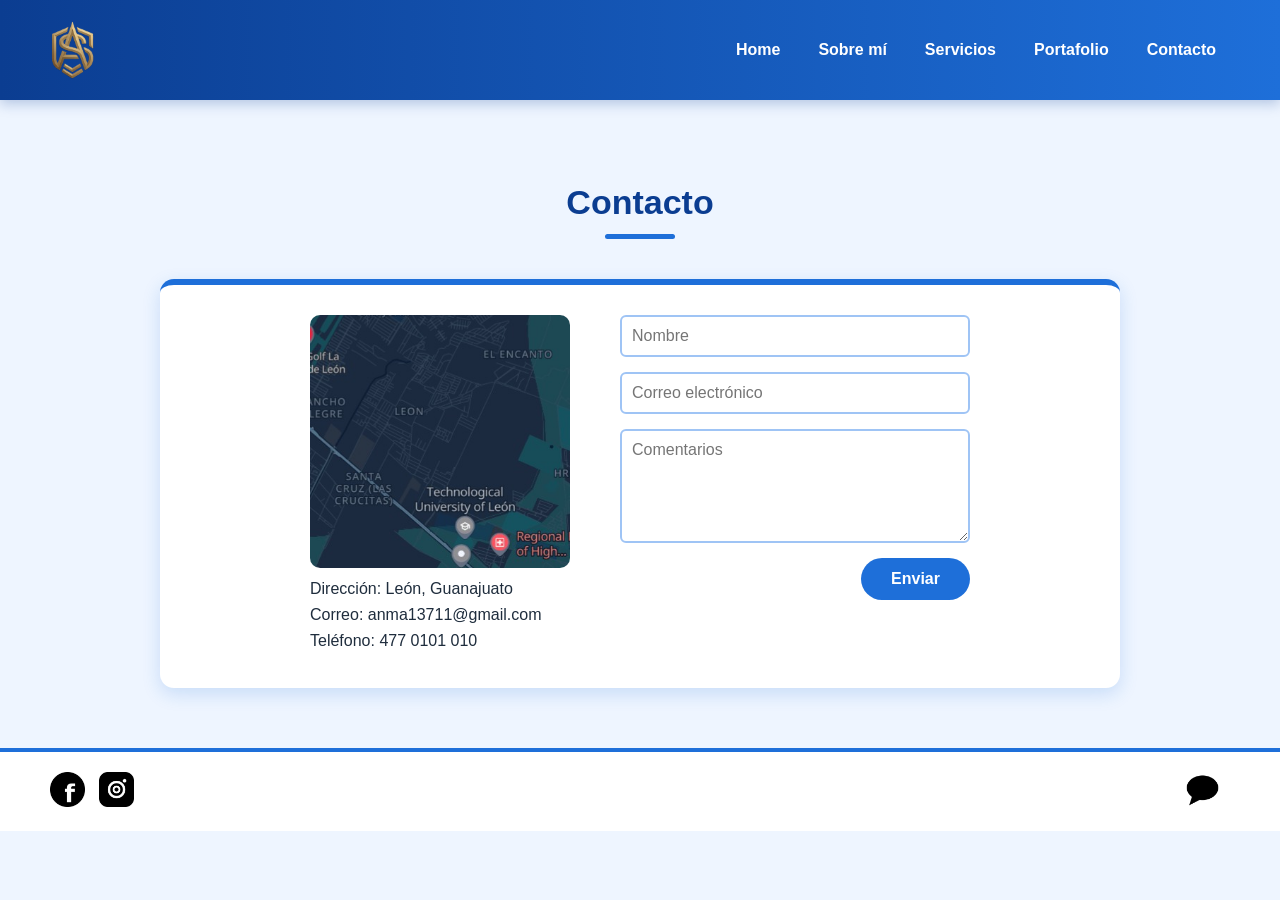
==== contacto.html @ 16484cbe "Primer version" ====
<!DOCTYPE html>
<html lang="es">
<head>
    <meta charset="UTF-8">
    <meta name="viewport" content="width=device-width, initial-scale=1.0">
    <title>Contacto - Portafolio</title>
    <link rel="stylesheet" href="styles.css">
</head>
<body>
    <header>
        <div id="logo"><a href="index.html"><img src="logo.png" alt="Logo de Angel Salazar: monograma A y S dentro de un escudo dorado"></a></div>
        <nav>
            <ul>
                <li><a href="index.html">Home</a></li>
                <li><a href="sobre-mi.html">Sobre mí</a></li>
                <li><a href="servicios.html">Servicios</a></li>
                <li><a href="portafolio.html">Portafolio</a></li>
                <li><a href="contacto.html">Contacto</a></li>
            </ul>
        </nav>
    </header>

    <main>
        <h1>Contacto</h1>
        <section class="contacto-container">
            <div class="info-contacto">
                <img src="mapa-ubicacion.jpg" alt="Mapa de Google Maps de León, Guanajuato, con la ubicación de la Universidad Tecnológica de León">
                <p>Dirección: León, Guanajuato</p>
                <p>Correo: anma13711@gmail.com</p>
                <p>Teléfono: 477 0101 010</p>
            </div>
            <form class="formulario-contacto">
                <input type="text" name="nombre" placeholder="Nombre" aria-label="Nombre">
                <input type="email" name="correo" placeholder="Correo electrónico" aria-label="Correo electrónico">
                <textarea name="comentarios" placeholder="Comentarios" aria-label="Comentarios" rows="5"></textarea>
                <button type="submit" class="boton-primario">Enviar</button>
            </form>
        </section>
    </main>

    <footer>
        <div class="redes-sociales">
            <a href="https://facebook.com" target="_blank"><img src="icono-fb.png" alt="Icono de Facebook"></a>
            <a href="https://instagram.com" target="_blank"><img src="icono-ig.png" alt="Icono de Instagram"></a>
        </div>
        <div class="chat">
            <img src="icono-chat.png" alt="Icono de burbuja de chat">
        </div>
    </footer>
</body>
</html>
---- styles.css ----
/* Selectores básicos y Tipografía Legible */
body {
    font-family: Arial, sans-serif;
    margin: 0;
    padding: 0;
    background-color: #eef5ff;
    color: #1f2d3d;
}

/* Estructura del Header y Modelo de Caja */
header {
    display: flex;
    justify-content: space-between;
    align-items: center;
    padding: 20px 50px;
    background: linear-gradient(90deg, #0b3d91 0%, #1e6fd9 100%);
    box-shadow: 0px 4px 12px rgba(11, 61, 145, 0.25);
}

/* Selector de ID */
#logo a {
    display: block;
}

#logo img {
    display: block;
    height: 60px;
}

nav ul {
    list-style-type: none;
    display: flex;
    gap: 10px;
    margin: 0;
    padding: 0;
}

nav a {
    display: block;
    padding: 8px 14px;
    text-decoration: none;
    color: #ffffff;
    font-weight: bold;
    border-radius: 6px;
    transition: background-color 0.3s ease;
}

nav a:hover {
    background-color: rgba(255, 255, 255, 0.25);
}

/* Contenido Principal */
main {
    text-align: center;
    padding: 60px 20px;
    min-height: 50vh;
}

h1 {
    font-size: 34px;
    color: #0b3d91;
    margin-bottom: 40px;
}

h1::after {
    content: "";
    display: block;
    width: 70px;
    height: 5px;
    margin: 12px auto 0;
    background-color: #1e6fd9;
    border-radius: 3px;
}

h2 {
    color: #0b3d91;
}

/* Selector de Clase para contenedor */
.hero-container {
    background-color: #ffffff;
    border-top: 6px solid #1e6fd9;
    border-radius: 14px;
    padding: 40px;
    max-width: 700px;
    margin: 0 auto; /* Box model: centrado */
    box-shadow: 0px 6px 18px rgba(30, 111, 217, 0.18);
    line-height: 1.6;
}

/* Diseño de Botón Básico con Pseudo-clases */
.boton-primario {
    display: inline-block;
    margin-top: 25px;
    padding: 12px 30px;
    background-color: #1e6fd9;
    color: #ffffff;
    text-decoration: none;
    font-weight: bold;
    border-radius: 25px;
    transition: background-color 0.3s ease, transform 0.3s ease;
}

.boton-primario:hover {
    background-color: #0b3d91;
    transform: translateY(-3px);
    box-shadow: 0px 6px 14px rgba(11, 61, 145, 0.35);
}

/* Footer */
footer {
    display: flex;
    justify-content: space-between;
    align-items: center;
    padding: 20px 50px;
    background-color: #ffffff;
    border-top: 4px solid #1e6fd9;
}

.redes-sociales img, .chat img {
    width: 35px;
    margin-right: 10px;
}

/* ---------- Sobre mí ---------- */
.sobre-mi-container {
    display: flex;
    align-items: center;
    justify-content: center;
    gap: 40px;
    max-width: 900px;
    margin: 0 auto;
    padding: 30px;
    background-color: #ffffff;
    border-top: 6px solid #1e6fd9;
    border-radius: 14px;
    box-shadow: 0px 6px 18px rgba(30, 111, 217, 0.18);
}

.sobre-mi-container img {
    width: 300px;
    height: 250px;
    object-fit: cover;
    border: 4px solid #1e6fd9;
    border-radius: 12px;
}

.sobre-mi-container p {
    max-width: 450px;
    text-align: left;
    line-height: 1.6;
}

/* ---------- Servicios ---------- */
.servicio-item {
    display: flex;
    align-items: center;
    gap: 30px;
    max-width: 800px;
    margin: 30px auto;
    padding: 25px;
    text-align: left;
    background-color: #ffffff;
    border-left: 6px solid #1e6fd9;
    border-radius: 12px;
    box-shadow: 0px 4px 12px rgba(30, 111, 217, 0.15);
    transition: transform 0.3s ease, box-shadow 0.3s ease;
}

.servicio-item:hover {
    transform: translateY(-5px);
    box-shadow: 0px 10px 22px rgba(30, 111, 217, 0.28);
}

.servicio-item img {
    width: 150px;
    height: 150px;
    object-fit: cover;
    border-radius: 10px;
}

.servicio-item h2 {
    margin-top: 0;
}

/* ---------- Portafolio ---------- */
.grid-portafolio {
    display: grid;
    grid-template-columns: repeat(3, 1fr);
    gap: 30px;
    max-width: 900px;
    margin: 0 auto;
    padding: 20px;
}

.proyecto {
    background-color: #ffffff;
    border-top: 6px solid #1e6fd9;
    border-radius: 12px;
    padding: 30px 22px 25px;
    text-align: left;
    box-shadow: 0px 4px 12px rgba(30, 111, 217, 0.15);
    transition: transform 0.3s ease, box-shadow 0.3s ease;
}

.proyecto:hover {
    transform: translateY(-8px);
    box-shadow: 0px 12px 24px rgba(30, 111, 217, 0.3);
}

.numero {
    display: inline-block;
    padding: 6px 12px;
    background-color: #1e6fd9;
    color: #ffffff;
    font-weight: bold;
    border-radius: 20px;
}

.proyecto h2 {
    font-size: 22px;
    margin: 15px 0 10px;
}

.proyecto p {
    font-size: 15px;
    line-height: 1.5;
    margin: 0 0 18px;
}

.tecnologias {
    list-style-type: none;
    display: flex;
    flex-wrap: wrap;
    gap: 8px;
    margin: 0;
    padding: 0;
}

.tecnologias li {
    padding: 5px 12px;
    background-color: #e3f0ff;
    color: #0b4a9e;
    font-size: 13px;
    font-weight: bold;
    border-radius: 15px;
}

/* ---------- Contacto ---------- */
.contacto-container {
    display: flex;
    align-items: flex-start;
    justify-content: center;
    gap: 50px;
    max-width: 900px;
    margin: 0 auto;
    padding: 30px;
    text-align: left;
    background-color: #ffffff;
    border-top: 6px solid #1e6fd9;
    border-radius: 14px;
    box-shadow: 0px 6px 18px rgba(30, 111, 217, 0.18);
}

.info-contacto img {
    width: 260px;
    height: auto;
    border-radius: 10px;
}

.info-contacto p {
    margin: 8px 0;
}

.formulario-contacto {
    display: flex;
    flex-direction: column;
    gap: 15px;
    width: 350px;
}

.formulario-contacto input,
.formulario-contacto textarea {
    padding: 10px;
    border: 2px solid #9fc4f5;
    border-radius: 6px;
    font-family: Arial, sans-serif;
    font-size: 16px;
    box-sizing: border-box;
    width: 100%;
}

.formulario-contacto input:focus,
.formulario-contacto textarea:focus {
    outline: none;
    border-color: #1e6fd9;
}

.formulario-contacto button {
    align-self: flex-end;
    border: none;
    cursor: pointer;
    font-size: 16px;
    margin-top: 0;
}
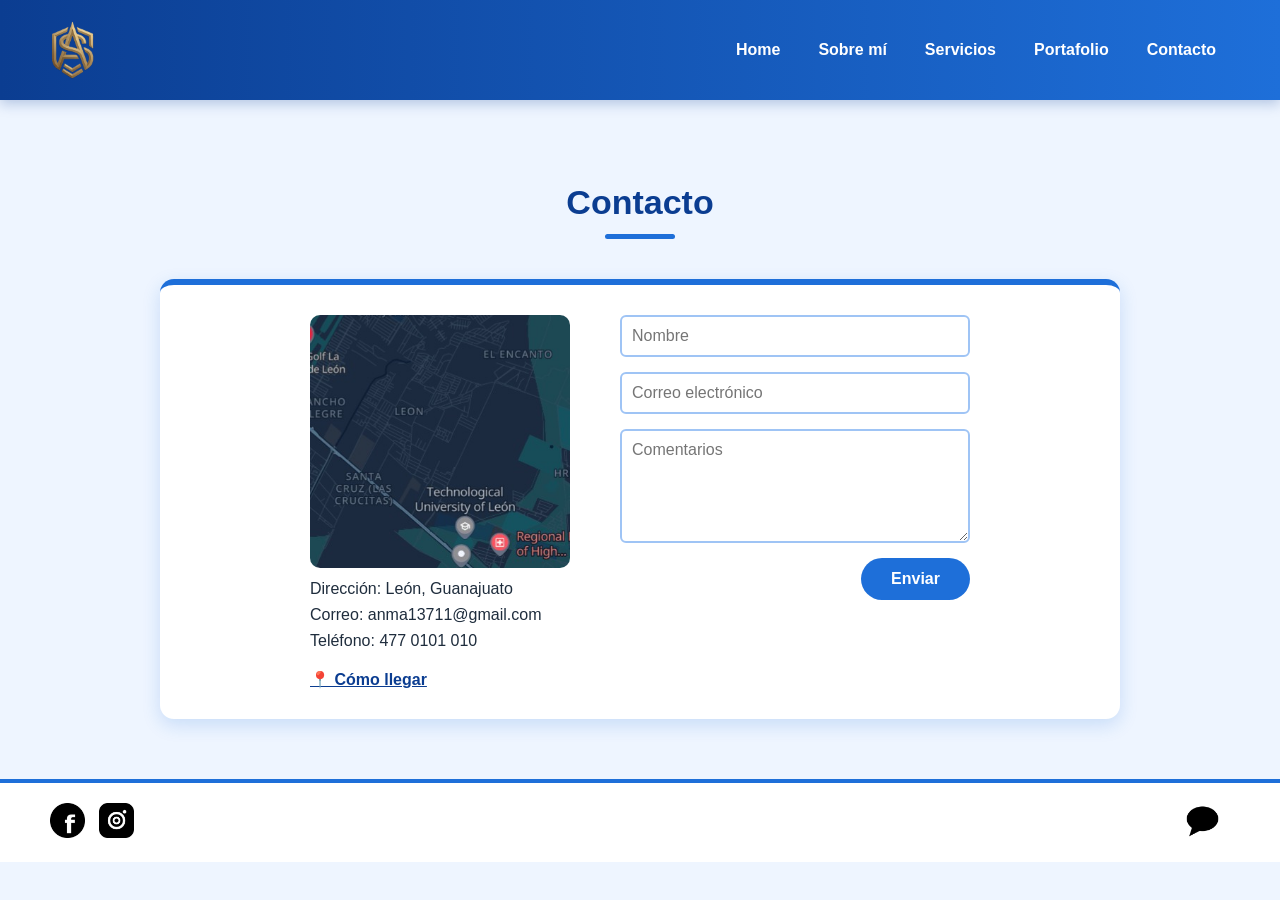
==== commit 8e0fa706: "Pagina Adaptativa" ====
--- a/contacto.html
+++ b/contacto.html
@@ -9,7 +9,9 @@
 <body>
     <header>
         <div id="logo"><a href="index.html"><img src="logo.png" alt="Logo de Angel Salazar: monograma A y S dentro de un escudo dorado"></a></div>
-        <nav>
+        <input type="checkbox" id="menu-toggle" class="menu-toggle">
+        <label for="menu-toggle" class="hamburguesa" aria-label="Abrir menú">&#9776;</label>
+        <nav aria-label="Menú principal">
             <ul>
                 <li><a href="index.html">Home</a></li>
                 <li><a href="sobre-mi.html">Sobre mí</a></li>
@@ -28,6 +30,7 @@
                 <p>Dirección: León, Guanajuato</p>
                 <p>Correo: anma13711@gmail.com</p>
                 <p>Teléfono: 477 0101 010</p>
+                <a class="como-llegar" href="https://www.google.com/maps/search/Universidad+Tecnologica+de+Leon" target="_blank" rel="noopener">&#128205; Cómo llegar</a>
             </div>
             <form class="formulario-contacto">
                 <input type="text" name="nombre" placeholder="Nombre" aria-label="Nombre">
--- a/styles.css
+++ b/styles.css
@@ -303,3 +303,83 @@
     font-size: 16px;
     margin-top: 0;
 }
+
+/* =====================================================
+   ADAPTATIVO (AVS.02.05.01)
+   ===================================================== */
+
+/* Menú hamburguesa (oculto en pantallas grandes) */
+.menu-toggle { display: none; }
+.hamburguesa { display: none; color: #ffffff; font-size: 34px; line-height: 1; cursor: pointer; padding: 4px 8px; }
+
+/* Home: foto + texto */
+.foto-hero { display: block; width: 100%; max-width: 260px; height: 200px; object-fit: cover; margin: 0 auto 20px; border: 4px solid #1e6fd9; border-radius: 12px; }
+
+/* Carrusel de proyectos */
+.proyectos { max-width: 900px; margin: 40px auto 0; }
+.carrusel { display: flex; gap: 14px; overflow-x: auto; scroll-snap-type: x mandatory; -webkit-overflow-scrolling: touch; padding: 10px 4px 16px; }
+.slide { flex: 0 0 280px; margin: 0; scroll-snap-align: center; background-color: #ffffff; border-radius: 12px; overflow: hidden; box-shadow: 0px 4px 12px rgba(30, 111, 217, 0.2); }
+.slide img { display: block; width: 100%; height: 170px; object-fit: cover; }
+.slide figcaption { padding: 10px; font-weight: bold; color: #0b3d91; }
+
+/* Contacto: enlace de ubicación */
+.como-llegar { display: inline-block; margin-top: 12px; color: #0b3d91; font-weight: bold; }
+
+/* ---------- Vista PORTRAIT (celular vertical) ---------- */
+@media (orientation: portrait) and (max-width: 600px) {
+    header { flex-wrap: wrap; padding: 10px 16px; position: sticky; top: 0; z-index: 10; }
+    #logo img { height: 44px; }
+    .hamburguesa { display: block; }
+    nav { display: none; width: 100%; }
+    .menu-toggle:checked ~ nav { display: block; }
+    nav ul { flex-direction: column; gap: 0; padding: 8px 0 4px; }
+    nav a { text-align: center; padding: 14px; border-radius: 0; border-top: 1px solid rgba(255, 255, 255, 0.25); }
+
+    main { padding: 24px 14px; min-height: 0; }
+    h1 { font-size: 26px; margin-bottom: 24px; }
+    .hero-container, .sobre-mi-container, .contacto-container { padding: 18px; }
+    .foto-hero { max-width: none; height: 190px; }
+
+    .sobre-mi-container, .servicio-item, .contacto-container { flex-direction: column; gap: 18px; }
+    .sobre-mi-container img, .info-contacto img { width: 100%; height: auto; }
+    .sobre-mi-container p { max-width: none; }
+    .servicio-item { margin: 18px 0; padding: 18px; }
+    .servicio-item img { order: -1; width: 100%; height: 160px; }
+
+    .grid-portafolio { grid-template-columns: 1fr; padding: 0; }
+    .formulario-contacto { width: 100%; }
+    .formulario-contacto button { align-self: center; }
+    .slide { flex-basis: 78%; }
+
+    footer { flex-direction: row-reverse; padding: 12px 16px; }
+}
+
+/* ---------- Vista LANDSCAPE (celular horizontal) ---------- */
+@media (orientation: landscape) and (max-height: 500px) {
+    header { padding: 8px 24px; }
+    #logo img { height: 40px; }
+    nav a { padding: 6px 10px; font-size: 14px; }
+
+    main { padding: 20px 24px; min-height: 0; }
+    h1 { font-size: 26px; margin-bottom: 20px; }
+    h1::after { margin-top: 8px; }
+
+    .hero-container { display: grid; grid-template-columns: 1fr 1.4fr; gap: 20px; align-items: center; text-align: left; padding: 20px; max-width: 900px; }
+    .foto-hero { max-width: none; height: 170px; margin: 0; }
+
+    .sobre-mi-container { gap: 20px; padding: 20px; }
+    .sobre-mi-container img { width: 220px; height: 200px; }
+    .sobre-mi-container p { font-size: 14px; max-width: none; }
+    .servicio-item { margin: 16px auto; padding: 16px; gap: 20px; }
+    .servicio-item img { width: 110px; height: 110px; }
+
+    .grid-portafolio { gap: 14px; padding: 0; }
+    .proyecto { padding: 20px 14px; }
+    .slide { flex-basis: 30%; }
+
+    .contacto-container { gap: 20px; padding: 20px; }
+    .info-contacto img { width: 180px; }
+    .formulario-contacto { width: auto; flex: 1; gap: 10px; }
+
+    footer { padding: 8px 24px; }
+}
